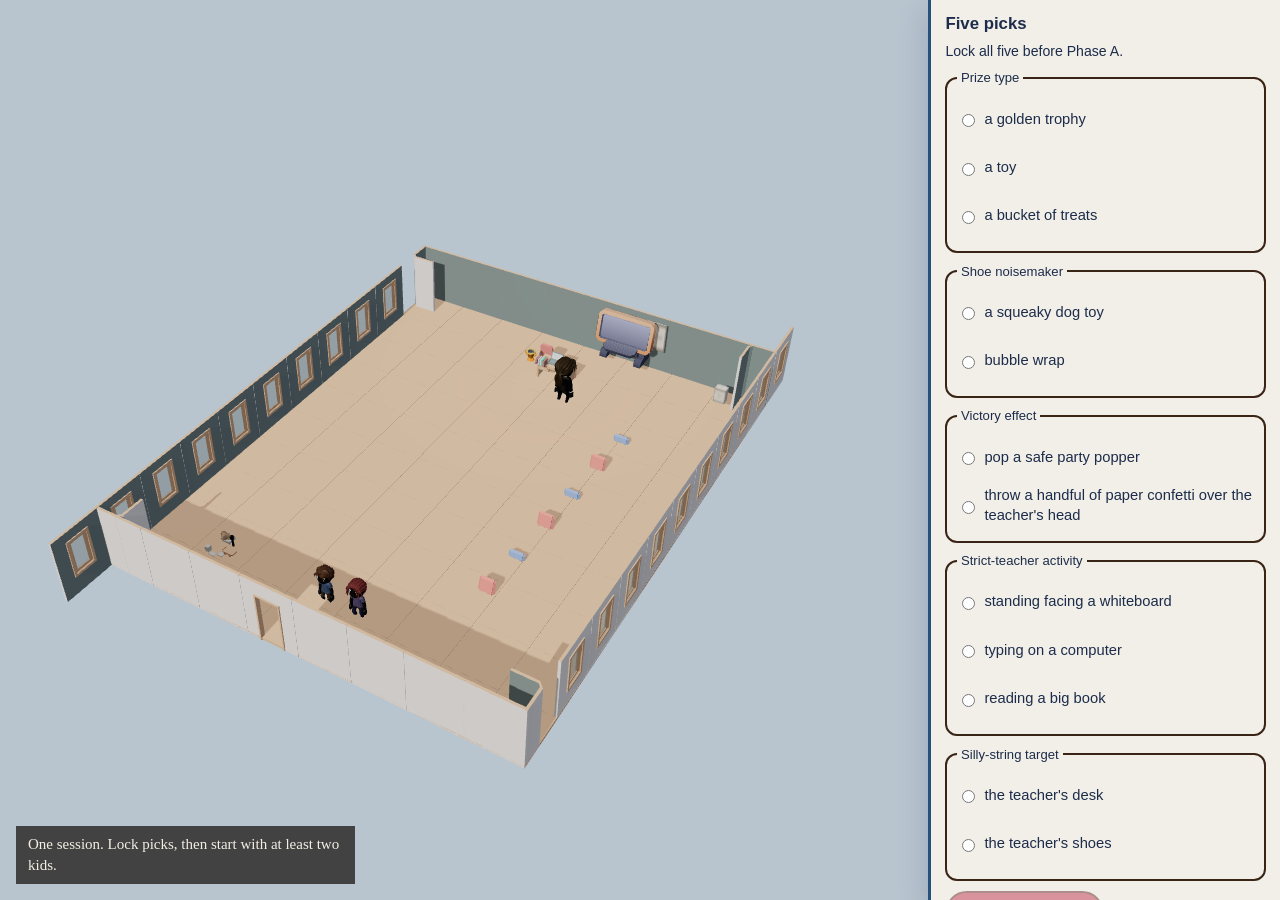
==== game-v2/index.html @ 3ecab149 "Fit classroom camera to room bounds and checkpoint development milestones" ====
<!DOCTYPE html>
<html lang="en">
<head>
  <meta charset="utf-8">
  <meta name="viewport" content="width=device-width, initial-scale=1">
  <title>NautiKid — Classroom Mischief</title>
  <link rel="stylesheet" href="js/host-ui.css">
  <style>
    html, body { margin: 0; height: 100%; background: #1c1a17; color: #f4efe4; }
    body.classroom-shell { display: flex; overflow: hidden; }
    canvas#view { display: block; flex: 1 1 0; min-width: 0; width: 0; height: 100%; }
    .classroom-ui-dock { flex: 0 0 auto; align-self: stretch; max-height: 100%; }
    #status {
      position: fixed; left: 16px; bottom: 16px; margin: 0; z-index: 3;
      padding: 8px 12px; background: rgba(20, 16, 12, 0.72);
      font: 15px/1.4 Georgia, "Times New Roman", serif; max-width: 42ch;
    }
    #win {
      position: fixed; inset: 0; display: none; align-items: center; justify-content: center;
      background: rgba(20, 16, 12, 0.72); z-index: 4;
    }
    #win.on { display: flex; }
    #win p { margin: 0; font: 28px/1.3 Georgia, "Times New Roman", serif; text-align: center; }
    #replay { display:block; margin:20px auto; padding:14px 24px; border:0; border-radius:12px; background:#f8c94e; color:#15243c; font:700 18px system-ui; cursor:pointer; }
    @media (max-width: 720px) {
      body.classroom-shell { flex-direction:column; }
      canvas#view { flex:0 0 45vh; width:100%; height:45vh; }
      .classroom-ui-dock { flex:1 1 0; width:100%; min-height:0; max-height:55vh; }
      #status { top:8px; bottom:auto; left:8px; max-width:65%; font:12px/1.3 system-ui; }
    }
  </style>
</head>
<body class="classroom-shell">
  <canvas id="view"></canvas>
  <p id="status"></p>
  <div id="win" role="status"><div><p>Classroom mission complete!</p><button id="replay" type="button">Play another round</button></div></div>
  <p id="load-status" role="status" style="position:fixed;top:12px;left:12px;z-index:5;background:#17202de8;padding:10px;border-radius:8px">Loading classroom models…</p>

  <script src="vendor/three/build/three.min.js"></script>

  <!-- Session frame + pacing edges (Dev 09) -->
  <script src="js/session.js"></script>
  <script src="js/edges.js"></script>
  <script src="js/session-edges.js"></script>

  <!-- Beat / teacher / movement slices when present -->
  <script src="../game-slices/02-phase-a/module.js"></script>
  <script src="../game-slices/03-phase-b/module.js"></script>
  <script src="../game-slices/04-teacher/module.js"></script>
  <script src="../game-slices/05-movement/module.js"></script>
  <script src="../game-slices/07-options/module.js"></script>
  <script src="../game-slices/08-cues/module.js"></script>
  <script src="../game-slices/09-edges/module.js"></script>

  <script src="js/phase-a.js"></script>
  <script src="js/phase-a-ui.js"></script>
  <script src="js/phase-b.js"></script>
  <script src="js/phase-b-ui.js"></script>
  <script src="js/movement.js"></script>
  <script src="js/teacher.js"></script>
  <script src="js/teacher-move-bind.js"></script>
  <script src="js/space.js"></script>
  <script src="js/props.js"></script>

  <script src="js/scene.js"></script>
  <script src="js/room.js"></script>
  <script src="js/characters.js"></script>
  <script src="js/host-ui.js"></script>

  <script>
    (function () {
      var CLASSROOM = window.CLASSROOM || (window.CLASSROOM = {});
      CLASSROOM.modules = CLASSROOM.modules || {};

      var state = null;
      var view = null;
      var loadFailed = false;
      var LOADER_URL = "vendor/three/examples/jsm/loaders/GLTFLoader.js";
      var UTILS_URL = "vendor/three/examples/jsm/utils/BufferGeometryUtils.js";

      function unwrap(out, prev) {
        if (!out || typeof out !== "object") return { state: prev, events: [], gaps: [], packet: null };
        var packed = Object.prototype.hasOwnProperty.call(out, "state") &&
          (Object.prototype.hasOwnProperty.call(out, "events") || Object.prototype.hasOwnProperty.call(out, "gaps"));
        if (packed) {
          return { state: out.state, events: out.events || [], gaps: out.gaps || [], packet: out };
        }
        return { state: out, events: out.events || [], gaps: out.gaps || [], packet: null };
      }

      function reducers() {
        var list = [];
        function add(fn) {
          if (typeof fn === "function" && list.indexOf(fn) === -1) list.push(fn);
        }
        if (CLASSROOM.sessionEdges && typeof CLASSROOM.sessionEdges.reduce === "function") {
          add(function (s, a) {
            var out = CLASSROOM.sessionEdges.reduce(s, a);
            return out && out.packet ? out.packet : out;
          });
        } else {
          add(CLASSROOM.modules.session && CLASSROOM.modules.session.reduce);
          add(CLASSROOM.modules.edges && CLASSROOM.modules.edges.reduce);
        }
        add(CLASSROOM.phaseA && CLASSROOM.phaseA.reduce);
        add(CLASSROOM.phaseB && CLASSROOM.phaseB.reduce);
        /* Teacher slice owns state; teacher.js aliases poseFor for the cast.
           Movement.js wraps 05-movement. followUps below applies freezeAll /
           catchMovers / laughWindow / standUp / asleep / eyesShut. */
        add(CLASSROOM.modules.teacher && CLASSROOM.modules.teacher.reduce);
        if (!(CLASSROOM.modules.teacher && CLASSROOM.modules.teacher.reduce)) {
          add(CLASSROOM.teacher && CLASSROOM.teacher.reduce);
        }
        add(CLASSROOM.movement && CLASSROOM.movement.reduce);
        return list;
      }

      function followUps(events) {
        var extra = [];
        var i;
        var type;
        if (!events || !events.length) return extra;
        for (i = 0; i < events.length; i++) {
          type = events[i] && events[i].type;
          if (type === "freezeAll" || type === "catchMovers" || type === "standUp" || type === "asleep" || type === "eyesShut") {
            extra.push({ type: type });
          }
          if (type === "laughWindow") {
            extra.push({ type: "laughWindow", open: events[i].open === true });
          }
        }
        return extra;
      }

      function fold(current, action) {
        var list = reducers();
        var packet = null;
        var pending = [];
        var i;
        var step;
        for (i = 0; i < list.length; i++) {
          try {
            step = unwrap(list[i](current, action), current);
          } catch (err) {
            continue;
          }
          current = step.state;
          if (step.packet) packet = step.packet;
          pending = pending.concat(followUps(step.events));
        }
        return { state: current, packet: packet, pending: pending };
      }

      function ensureKids(count) {
        var n = 2;
        var kids = [];
        var i;
        if (Number.isFinite(count) && count === Math.floor(count) && count >= 2 && count <= 32) n = count;
        else if (Array.isArray(count) && count.length >= 2) return count;
        for (i = 0; i < n; i++) {
          kids.push({ id: "kid-" + (i + 1), spot: 0, moving: false, frozen: false, statue: false });
        }
        return kids;
      }

      function openSession(action) {
        var payload = action && action.payload;
        var kids = 2;
        var opened;
        if (payload && typeof payload.kids === "number") kids = payload.kids;
        if (action && typeof action.kids === "number") kids = action.kids;
        if (!state || typeof state !== "object") state = {};
        if (payload && typeof payload === "object" && action.type === "lockPicks") {
          state.picks = payload;
        } else if (state.picks == null && payload && typeof payload === "object") {
          /* startPhaseA payload is often empty; keep locked picks. */
        }
        if (state.phase === "A" || state.phase === "B" || state.phase === "won") return;
        opened = fold(state, {
          type: "startSession",
          kids: kids,
          prize: (state.picks && state.picks.prize) || "a golden trophy",
          host: "teacher"
        });
        /* Movement normalize turns a numeric kids count into []. Restore the cast. */
        if (opened && opened.state) {
          opened.state.kids = ensureKids(opened.state.kids && opened.state.kids.length ? opened.state.kids : kids);
          if (state.picks) opened.state.picks = state.picks;
        }
        return opened;
      }

      function show() {
        var sessionView = CLASSROOM.modules.session && CLASSROOM.modules.session.viewModel
          ? CLASSROOM.modules.session.viewModel(state)
          : (CLASSROOM.sessionEdges && CLASSROOM.sessionEdges.viewModel(state).session);
        /* DESIGN-DECISION: session won only after both finales. Phase B sets
           state.sessionWon; session.viewModel also wants phase === "won". */
        var won = !!(state && state.sessionWon === true) ||
          !!(state && state.finals && state.finals.a === true && state.finals.b === true) ||
          !!(sessionView && sessionView.sessionWon);
        if (won && state && state.phase !== "won") state.phase = "won";
        document.getElementById("win").classList.toggle("on", won);
        var status = document.getElementById("status");
        var line = "";
        if (won) line = "Phase B is won. The session is won.";
        else if (sessionView && sessionView.hostLine) line = sessionView.hostLine;
        else if (!state || !state.phase) line = "One session. Lock picks, then start with at least two kids.";
        status.textContent = line;
        syncCast();
      }

      function syncCast() {
        if (CLASSROOM.characters && typeof CLASSROOM.characters.sync === "function") {
          CLASSROOM.characters.sync(state);
        }
      }

      function flatten(action) {
        var next = {};
        var key;
        var body;
        if (!action || typeof action !== "object") return action;
        for (key in action) {
          if (Object.prototype.hasOwnProperty.call(action, key)) next[key] = action[key];
        }
        body = action.payload;
        if (body && typeof body === "object") {
          for (key in body) {
            if (Object.prototype.hasOwnProperty.call(body, key) && next[key] == null) {
              next[key] = body[key];
            }
          }
        }
        return next;
      }

      function dispatch(action) {
        var step;
        var guard = 0;
        var next;
        var opened;
        if (!action || typeof action !== "object") return { state: state, events: [], gaps: [] };
        action = flatten(action);
        if (action.type === "restartSession") {
          var reset = CLASSROOM.modules.session.reduce(state, action);
          state = reset.state || reset;
          state.kids = ensureKids(state.kids);
          CLASSROOM.state = state;
          if (CLASSROOM.ui && CLASSROOM.ui.reset) CLASSROOM.ui.reset();
          document.getElementById("win").classList.remove("on");
          show();
          return reset;
        }

        if (action.type === "startPhaseA" || action.type === "lockPicks") {
          if (action.type === "lockPicks") {
            if (!state) state = {};
            state.picks = action.payload || {
              prize: action.prize,
              noisemaker: action.noisemaker,
              victory: action.victory,
              activity: action.activity,
              stringTarget: action.stringTarget
            };
          }
          if (action.type === "startPhaseA" || (action.type === "lockPicks" && action.start === true)) {
            opened = openSession(action);
            if (opened) {
              state = opened.state;
              state.kids = ensureKids(state.kids);
              if (!state.picks && action.payload && action.payload.prize) state.picks = action.payload;
            }
          }
        }

        if (state && (!Array.isArray(state.kids) || state.kids.length < 2)) {
          state.kids = ensureKids(state.kids);
        }

        if (action.type === "beginPhaseB") {
          if (action.kidsAtRear == null) action.kidsAtRear = true;
          if (!action.activity && state && state.picks && state.picks.activity) {
            action.activity = state.picks.activity;
          }
        }

        step = fold(state, action);
        while (step.pending.length && guard < 6) {
          next = step.pending.shift();
          guard += 1;
          step = fold(step.state, next);
        }
        state = step.state;
        if (state && (!Array.isArray(state.kids) || state.kids.length < 2)) {
          state.kids = ensureKids(state.kids);
        }
        if (CLASSROOM.phaseA && typeof CLASSROOM.phaseA.syncBeats === "function") {
          try { CLASSROOM.phaseA.syncBeats(state); } catch (err) {}
        }
        CLASSROOM.state = state;
        show();
        return step.packet || { state: state, events: [], gaps: state.gaps || [] };
      }

      CLASSROOM.dispatch = dispatch;
      document.getElementById("replay").addEventListener("click", function () { dispatch({type:"restartSession"}); });
      function loadError(err) {
        loadFailed = true;
        var el = document.getElementById("load-status");
        el.hidden = false;
        el.textContent = "Classroom could not finish loading: " + (err && err.message || "missing asset") + ". Start with Start-NautiKid.command and reload.";
        console.error(err);
      }

      function settle(value) {
        if (value && typeof value.then === "function") value.then(function () {}, loadError);
      }

      function place(anchors) {
        var scene = view && view.scene;
        var usable = anchors && typeof anchors === "object" && anchors.desk;
        var loaded;
        if (!scene) return;
        if (anchors && anchors.room && view.fitRoom) view.fitRoom(anchors.room);
        if (CLASSROOM.props && typeof CLASSROOM.props.load === "function") {
          try { settle(CLASSROOM.props.load(scene, usable ? anchors : undefined)); } catch (err) { loadError(err); }
        }
        if (CLASSROOM.characters && typeof CLASSROOM.characters.load === "function") {
          try {
            loaded = CLASSROOM.characters.load(scene, state, anchors);
            if (loaded && typeof loaded.then === "function") loaded.then(function () { syncCast(); if (!loadFailed) document.getElementById("load-status").hidden = true; }, loadError);
          } catch (err) { loadError(err); }
        }
      }

      function paint() {
        if (!view || !view.renderer || !view.scene || !view.camera) return;
        requestAnimationFrame(paint);
        try { view.renderer.render(view.scene, view.camera); } catch (err) {}
      }

      function resize() {
        var canvas;
        var width;
        var height;
        if (!view || !view.renderer || !view.camera) return;
        if (view.resize) { view.resize(); return; }
        canvas = view.renderer.domElement;
        width = canvas.clientWidth || 1;
        height = canvas.clientHeight || 1;
        view.camera.aspect = width / height;
        view.camera.updateProjectionMatrix();
        view.renderer.setSize(width, height, false);
      }

      function boot() {
        var canvas = document.getElementById("view");
        var room;
        if (window.THREE && CLASSROOM.scene && typeof CLASSROOM.scene.mount === "function") {
          try { view = CLASSROOM.scene.mount(canvas); } catch (err) { view = null; loadError(err); }
        }
        if (view && view.scene && CLASSROOM.room && typeof CLASSROOM.room.load === "function") {
          try {
            room = CLASSROOM.room.load(view.scene);
            if (room && typeof room.then === "function") room.then(place, function (err) { loadError(err); });
            else place(room);
          } catch (err) {
            place(null);
          }
        } else {
          place(null);
        }
        if (CLASSROOM.ui && typeof CLASSROOM.ui.mount === "function") {
          try { CLASSROOM.ui.mount(document.body, function () { return state || {}; }, dispatch); } catch (err) {}
        }
        if (view && view.renderer) {
          window.addEventListener("resize", resize);
          resize();
          paint();
        }
        show();
      }

      function importedNames(source) {
        var found = {};
        var match = source.match(/import\s*\{([\s\S]*?)\}\s*from\s*['"]three['"]/);
        var parts;
        var i;
        var piece;
        var bits;
        if (!match) return found;
        parts = match[1].split(",");
        for (i = 0; i < parts.length; i++) {
          piece = parts[i].replace(/\/\*[\s\S]*?\*\//g, "").trim();
          if (!piece) continue;
          bits = piece.split(/\s+as\s+/);
          found[bits[bits.length - 1].trim()] = bits[0].trim();
        }
        return found;
      }

      function bridgeThree(names) {
        var lines = ["const THREE = window.THREE;"];
        var local;
        for (local in names) {
          if (Object.prototype.hasOwnProperty.call(names, local)) {
            lines.push("export const " + local + " = THREE." + names[local] + ";");
          }
        }
        return URL.createObjectURL(new Blob([lines.join("\n")], { type: "text/javascript" }));
      }

      function installLoader() {
        if (!window.THREE) return Promise.resolve();
        return Promise.all([
          fetch(LOADER_URL).then(function (res) { if (!res.ok) throw new Error("GLTFLoader"); return res.text(); }),
          fetch(UTILS_URL).then(function (res) { if (!res.ok) throw new Error("BufferGeometryUtils"); return res.text(); })
        ]).then(function (files) {
          var names = importedNames(files[0]);
          var utilsNames = importedNames(files[1]);
          var key;
          var threeUrl;
          var utilsUrl;
          var loaderUrl;
          var utilsSource;
          var loaderSource;
          for (key in utilsNames) names[key] = utilsNames[key];
          threeUrl = bridgeThree(names);
          utilsSource = files[1].replace(/from\s*['"]three['"]/, "from " + JSON.stringify(threeUrl));
          utilsUrl = URL.createObjectURL(new Blob([utilsSource], { type: "text/javascript" }));
          loaderSource = files[0]
            .replace(/from\s*['"]three['"]/, "from " + JSON.stringify(threeUrl))
            .replace(/from\s*['"]\.\.\/utils\/BufferGeometryUtils\.js['"]/, "from " + JSON.stringify(utilsUrl));
          loaderUrl = URL.createObjectURL(new Blob([loaderSource], { type: "text/javascript" }));
          return import(loaderUrl).then(function (mod) {
            window.THREE.GLTFLoader = mod.GLTFLoader;
            return import("./vendor/three/examples/jsm/loaders/FBXLoader.js").then(function (fbx) { window.THREE.FBXLoader = fbx.FBXLoader; });
          });
        });
      }

      installLoader().then(boot, loadError);
    })();
  </script>
</body>
</html>
---- game-v2/js/host-ui.css ----
/* Host panel beside the 3D stage. Scoped so the canvas stays the main plane. */

.classroom-shell {
  display: flex;
  align-items: stretch;
  width: 100%;
  height: 100%;
  min-height: 100%;
  overflow: hidden;
  background: #1c1a17;
}

.classroom-stage {
  position: relative;
  flex: 1 1 auto;
  min-width: 0;
  min-height: 0;
}

.classroom-stage canvas,
.classroom-shell > canvas {
  display: block;
  width: 100%;
  height: 100%;
}

.classroom-ui {
  box-sizing: border-box;
  width: min(22rem, calc(100% - 1.5rem));
  max-height: calc(100% - 1.5rem);
  overflow: auto;
  padding: 0.85rem 0.9rem 1rem;
  color: #1d2c4a;
  background: rgba(255, 253, 246, 0.94);
  border: 3px solid #24527a;
  border-radius: 18px;
  box-shadow: 0 12px 28px rgba(30, 60, 110, 0.18);
  font-family: -apple-system, BlinkMacSystemFont, "Segoe UI", sans-serif;
  pointer-events: auto;
}

.classroom-ui-float {
  position: absolute;
  top: 0.75rem;
  right: 0.75rem;
  z-index: 2;
}

.classroom-ui-dock {
  position: relative;
  flex: 0 0 auto;
  align-self: stretch;
  width: min(22rem, 36vw);
  max-height: 100%;
  margin: 0;
  border-radius: 0;
  border-top: none;
  border-bottom: none;
  border-right: none;
}

.classroom-ui h2 {
  margin: 0 0 0.45rem;
  font-size: 1.05rem;
  line-height: 1.25;
}

.classroom-setup-note,
.classroom-phase,
.classroom-beat-title {
  margin: 0 0 0.65rem;
  font-size: 0.88rem;
  line-height: 1.3;
}

.classroom-ui fieldset {
  margin: 0 0 0.65rem;
  padding: 0.45rem 0.6rem 0.55rem;
  border: 2px solid #3a2416;
  border-radius: 12px;
}

.classroom-ui legend {
  padding: 0 0.25rem;
  font-size: 0.82rem;
}

.classroom-choice {
  display: flex;
  gap: 0.4rem;
  align-items: flex-start;
  margin: 0.28rem 0;
  font-size: 0.92rem;
  line-height: 1.3;
}

.classroom-ui button {
  font: inherit;
  color: #1d2c4a;
  background: #fff;
  border: 2px solid #3a2416;
  border-radius: 999px;
  padding: 0.38rem 0.75rem;
  cursor: pointer;
}

.classroom-ui button:disabled {
  opacity: 0.45;
  cursor: not-allowed;
}

.classroom-lock {
  background: #e23d5a;
  color: #fff;
  border-color: #5c1818;
}

.classroom-lock-error {
  margin: 0.45rem 0 0;
  color: #8b1e2d;
  font-size: 0.85rem;
}

.classroom-locked {
  margin: 0 0 0.7rem;
}

.classroom-locked ul {
  margin: 0;
  padding: 0;
  list-style: none;
}

.classroom-locked li {
  margin: 0.2rem 0;
  font-size: 0.86rem;
  line-height: 1.3;
}

.classroom-beats {
  display: flex;
  flex-wrap: wrap;
  gap: 0.28rem;
  margin: 0 0 0.7rem;
  padding: 0;
  list-style: none;
}

.classroom-beats li {
  width: 1.65rem;
  height: 1.65rem;
  display: grid;
  place-items: center;
  border: 2px solid #3a2416;
  border-radius: 50%;
  background: #fff;
  font-size: 0.82rem;
}

.classroom-beats li.on {
  background: #e23d5a;
  color: #fff;
}

.classroom-beats li.done {
  background: #d9ecd9;
}

.classroom-cue p {
  margin: 0 0 0.55rem;
  font-size: 0.95rem;
  line-height: 1.35;
}

.classroom-tag {
  display: inline-block;
  margin-right: 0.2rem;
  font-size: 0.68rem;
  letter-spacing: 0.03em;
  font-family: ui-sans-serif, system-ui, sans-serif;
}

.classroom-tag-design-decision {
  color: #24527a;
}

.classroom-tag-recommendation {
  color: #6a4a16;
}

.classroom-actions {
  display: flex;
  flex-wrap: wrap;
  gap: 0.4rem;
  margin-top: 0.35rem;
}

.classroom-ui button.host {
  border-style: dashed;
}

@media (max-width: 720px) {
  .classroom-shell {
    flex-direction: column;
  }

  .classroom-ui-dock {
    width: 100%;
    max-height: 42vh;
    border: 3px solid #24527a;
    border-left: none;
    border-right: none;
    border-bottom: none;
  }

  .classroom-ui-float {
    top: auto;
    bottom: 0.5rem;
    left: 0.5rem;
    right: 0.5rem;
    width: auto;
    max-height: 42vh;
  }
}

.classroom-shell { min-width: 0; }
.classroom-ui { min-width: 0; overscroll-behavior: contain; }
.classroom-ui button, .classroom-choice { min-height: 44px; }
.classroom-choice { align-items: center; }
.classroom-ui button:focus-visible, .classroom-ui input:focus-visible { outline: 3px solid #24527a; outline-offset: 3px; }
.classroom-ui .classroom-lock { background: #bd2544; color: #fff; border-color: #5c1818; }
.classroom-ui button[data-action="beginPhaseB"], .classroom-ui button[data-action="startPhaseA"] { font-weight: bold; background: #e4efdf; }
@media (max-width: 720px) {
  .classroom-shell > canvas#view { width: 100%; min-width: 0; min-height: 0; flex: 1 1 45%; }
  .classroom-ui-dock { box-sizing: border-box; flex: 0 1 55%; width: 100%; max-height: 55dvh; overflow-y: auto; }
}
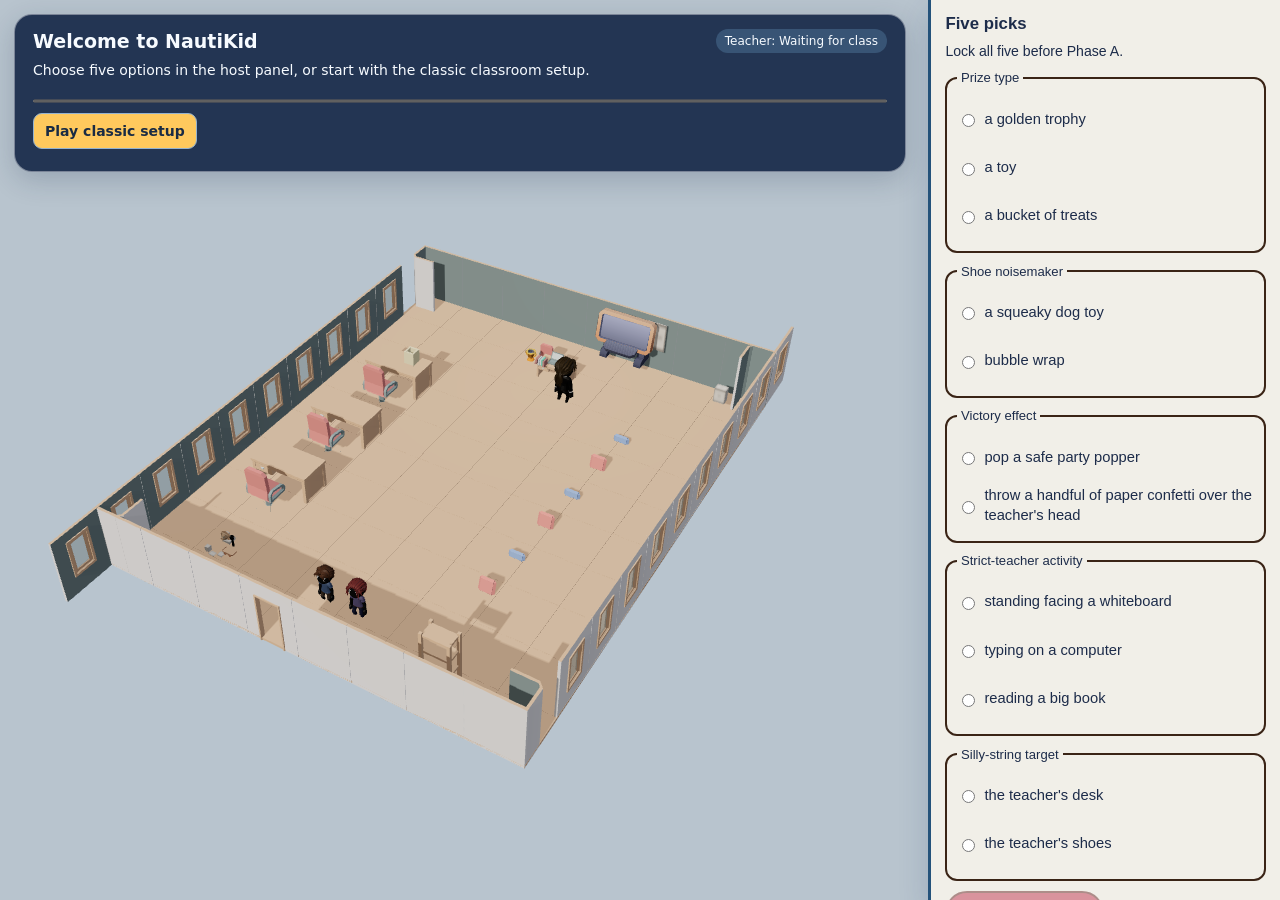
==== commit 44e5cd9e: "Add player mission controls and furnish classroom from existing library" ====
--- a/game-v2/index.html
+++ b/game-v2/index.html
@@ -4,7 +4,7 @@
   <meta charset="utf-8">
   <meta name="viewport" content="width=device-width, initial-scale=1">
   <title>NautiKid — Classroom Mischief</title>
-  <link rel="stylesheet" href="js/host-ui.css">
+  <link rel="stylesheet" href="js/host-ui.css?v=20261028-player3">
   <style>
     html, body { margin: 0; height: 100%; background: #1c1a17; color: #f4efe4; }
     body.classroom-shell { display: flex; overflow: hidden; }
@@ -29,6 +29,7 @@
       #status { top:8px; bottom:auto; left:8px; max-width:65%; font:12px/1.3 system-ui; }
     }
   </style>
+  <link rel="stylesheet" href="js/player-controls.css?v=20261028-player3">
 </head>
 <body class="classroom-shell">
   <canvas id="view"></canvas>
@@ -39,9 +40,9 @@
   <script src="vendor/three/build/three.min.js"></script>
 
   <!-- Session frame + pacing edges (Dev 09) -->
-  <script src="js/session.js"></script>
-  <script src="js/edges.js"></script>
-  <script src="js/session-edges.js"></script>
+  <script src="js/session.js?v=20261028-player3"></script>
+  <script src="js/edges.js?v=20261028-player3"></script>
+  <script src="js/session-edges.js?v=20261028-player3"></script>
 
   <!-- Beat / teacher / movement slices when present -->
   <script src="../game-slices/02-phase-a/module.js"></script>
@@ -52,20 +53,21 @@
   <script src="../game-slices/08-cues/module.js"></script>
   <script src="../game-slices/09-edges/module.js"></script>
 
-  <script src="js/phase-a.js"></script>
-  <script src="js/phase-a-ui.js"></script>
-  <script src="js/phase-b.js"></script>
-  <script src="js/phase-b-ui.js"></script>
-  <script src="js/movement.js"></script>
-  <script src="js/teacher.js"></script>
-  <script src="js/teacher-move-bind.js"></script>
-  <script src="js/space.js"></script>
-  <script src="js/props.js"></script>
-
-  <script src="js/scene.js"></script>
-  <script src="js/room.js"></script>
-  <script src="js/characters.js"></script>
-  <script src="js/host-ui.js"></script>
+  <script src="js/phase-a.js?v=20261028-player3"></script>
+  <script src="js/phase-a-ui.js?v=20261028-player3"></script>
+  <script src="js/phase-b.js?v=20261028-player3"></script>
+  <script src="js/phase-b-ui.js?v=20261028-player3"></script>
+  <script src="js/movement.js?v=20261028-player3"></script>
+  <script src="js/teacher.js?v=20261028-player3"></script>
+  <script src="js/teacher-move-bind.js?v=20261028-player3"></script>
+  <script src="js/space.js?v=20261028-player3"></script>
+  <script src="js/props.js?v=20261028-player3"></script>
+
+  <script src="js/scene.js?v=20261028-player3"></script>
+  <script src="js/room.js?v=20261028-player3"></script>
+  <script src="js/characters.js?v=20261028-player3"></script>
+  <script src="js/host-ui.js?v=20261028-player3"></script>
+  <script src="js/player-controls.js?v=20261028-player3"></script>
 
   <script>
     (function () {
@@ -373,6 +375,7 @@
         }
         if (CLASSROOM.ui && typeof CLASSROOM.ui.mount === "function") {
           try { CLASSROOM.ui.mount(document.body, function () { return state || {}; }, dispatch); } catch (err) {}
+          if (CLASSROOM.playerControls) CLASSROOM.playerControls.mount(document.body, function () { return state || {}; }, dispatch);
         }
         if (view && view.renderer) {
           window.addEventListener("resize", resize);
--- a/game-v2/js/player-controls.css
+++ b/game-v2/js/player-controls.css
@@ -0,0 +1,9 @@
+.player-hud{position:absolute;top:14px;left:14px;right:374px;z-index:4;padding:14px 18px;border:1px solid #ffffff66;border-radius:18px;background:#142747e8;color:#f7fbff;box-shadow:0 8px 28px #14274733;font:14px system-ui;max-height:40vh;overflow:auto;backdrop-filter:blur(10px)}
+.player-heading{display:flex;justify-content:space-between;gap:12px;align-items:center}.player-heading strong{font-size:19px}.teacher-state{font-size:12px;padding:5px 9px;border-radius:20px;background:#385475}.player-objective{margin:8px 0;line-height:1.4}.player-hud progress{width:100%;height:6px;accent-color:#ffc95d}.player-buttons,.player-mission-actions{display:flex;flex-wrap:wrap;gap:6px;margin-top:8px}.player-hud button{border:1px solid #94b3d0;background:#254465;color:white;border-radius:9px;padding:8px 11px;font:inherit;cursor:pointer;min-height:36px}.player-hud button:hover{background:#375e84}.player-hud button:focus-visible{outline:3px solid #ffd46e;outline-offset:2px}.player-hud button:disabled{opacity:.45;cursor:default}.player-hud .player-start{background:#ffc95d;color:#192b44;font-weight:750}.player-hud small{display:block;color:#c1d1e4;margin-top:8px;font-size:11px}.player-mission-actions .teacher-action{border-style:dashed}.player-frozen{padding:8px;color:#ffda81}.player-mission-actions{max-height:90px;overflow:auto}#status{display:none}
+@media(max-width:720px){.player-hud{top:8px;left:8px;right:8px;padding:9px 11px;max-height:23vh;font-size:12px}.player-heading strong{font-size:15px}.player-objective{margin:4px 0}.player-hud button{padding:5px 8px;min-height:32px}.player-hud small{display:none}.player-mission-actions{max-height:68px}}
+
+@media(max-width:720px){
+  .classroom-shell > canvas#view{order:0;flex:0 0 43dvh;height:43dvh;width:100%}
+  .player-hud{order:1;position:relative;inset:auto;flex:0 0 auto;box-sizing:border-box;width:100%;max-height:29dvh;border-radius:0;padding:10px 14px;margin:0}
+  .classroom-ui-dock{order:2;flex:1 1 0;min-height:0;max-height:none}
+}
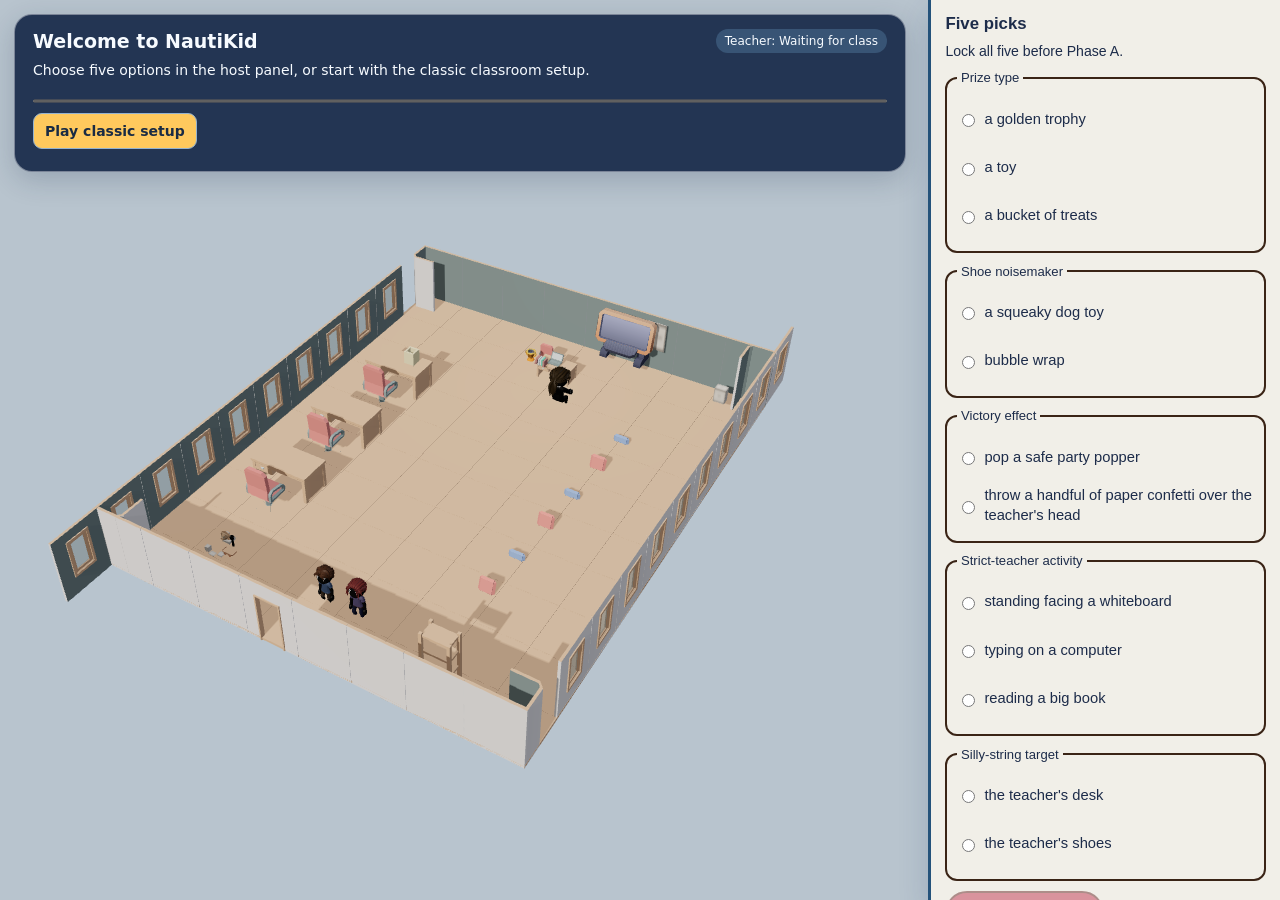
==== commit 1870013b: "Checkpoint character poses and animated prank props pending browser review" ====
--- a/game-v2/index.html
+++ b/game-v2/index.html
@@ -4,7 +4,7 @@
   <meta charset="utf-8">
   <meta name="viewport" content="width=device-width, initial-scale=1">
   <title>NautiKid — Classroom Mischief</title>
-  <link rel="stylesheet" href="js/host-ui.css?v=20261028-player3">
+  <link rel="stylesheet" href="js/host-ui.css?v=20261028-actions1">
   <style>
     html, body { margin: 0; height: 100%; background: #1c1a17; color: #f4efe4; }
     body.classroom-shell { display: flex; overflow: hidden; }
@@ -29,7 +29,7 @@
       #status { top:8px; bottom:auto; left:8px; max-width:65%; font:12px/1.3 system-ui; }
     }
   </style>
-  <link rel="stylesheet" href="js/player-controls.css?v=20261028-player3">
+  <link rel="stylesheet" href="js/player-controls.css?v=20261028-actions1">
 </head>
 <body class="classroom-shell">
   <canvas id="view"></canvas>
@@ -40,9 +40,9 @@
   <script src="vendor/three/build/three.min.js"></script>
 
   <!-- Session frame + pacing edges (Dev 09) -->
-  <script src="js/session.js?v=20261028-player3"></script>
-  <script src="js/edges.js?v=20261028-player3"></script>
-  <script src="js/session-edges.js?v=20261028-player3"></script>
+  <script src="js/session.js?v=20261028-actions1"></script>
+  <script src="js/edges.js?v=20261028-actions1"></script>
+  <script src="js/session-edges.js?v=20261028-actions1"></script>
 
   <!-- Beat / teacher / movement slices when present -->
   <script src="../game-slices/02-phase-a/module.js"></script>
@@ -53,21 +53,21 @@
   <script src="../game-slices/08-cues/module.js"></script>
   <script src="../game-slices/09-edges/module.js"></script>
 
-  <script src="js/phase-a.js?v=20261028-player3"></script>
-  <script src="js/phase-a-ui.js?v=20261028-player3"></script>
-  <script src="js/phase-b.js?v=20261028-player3"></script>
-  <script src="js/phase-b-ui.js?v=20261028-player3"></script>
-  <script src="js/movement.js?v=20261028-player3"></script>
-  <script src="js/teacher.js?v=20261028-player3"></script>
-  <script src="js/teacher-move-bind.js?v=20261028-player3"></script>
-  <script src="js/space.js?v=20261028-player3"></script>
-  <script src="js/props.js?v=20261028-player3"></script>
-
-  <script src="js/scene.js?v=20261028-player3"></script>
-  <script src="js/room.js?v=20261028-player3"></script>
-  <script src="js/characters.js?v=20261028-player3"></script>
-  <script src="js/host-ui.js?v=20261028-player3"></script>
-  <script src="js/player-controls.js?v=20261028-player3"></script>
+  <script src="js/phase-a.js?v=20261028-actions1"></script>
+  <script src="js/phase-a-ui.js?v=20261028-actions1"></script>
+  <script src="js/phase-b.js?v=20261028-actions1"></script>
+  <script src="js/phase-b-ui.js?v=20261028-actions1"></script>
+  <script src="js/movement.js?v=20261028-actions1"></script>
+  <script src="js/teacher.js?v=20261028-actions1"></script>
+  <script src="js/teacher-move-bind.js?v=20261028-actions1"></script>
+  <script src="js/space.js?v=20261028-actions1"></script>
+  <script src="js/props.js?v=20261028-actions1"></script>
+
+  <script src="js/scene.js?v=20261028-actions1"></script>
+  <script src="js/room.js?v=20261028-actions1"></script>
+  <script src="js/characters.js?v=20261028-actions1"></script>
+  <script src="js/host-ui.js?v=20261028-actions1"></script>
+  <script src="js/player-controls.js?v=20261028-actions1"></script>
 
   <script>
     (function () {
@@ -336,8 +336,12 @@
         }
       }
 
-      function paint() {
+      var lastPaint = 0;
+      function paint(now) {
         if (!view || !view.renderer || !view.scene || !view.camera) return;
+        var dt = Math.min(0.05, Math.max(0, ((now || 0) - lastPaint) / 1000));
+        lastPaint = now || 0;
+        if (CLASSROOM.props && CLASSROOM.props.syncVisuals) CLASSROOM.props.syncVisuals(state, view.scene, dt);
         requestAnimationFrame(paint);
         try { view.renderer.render(view.scene, view.camera); } catch (err) {}
       }
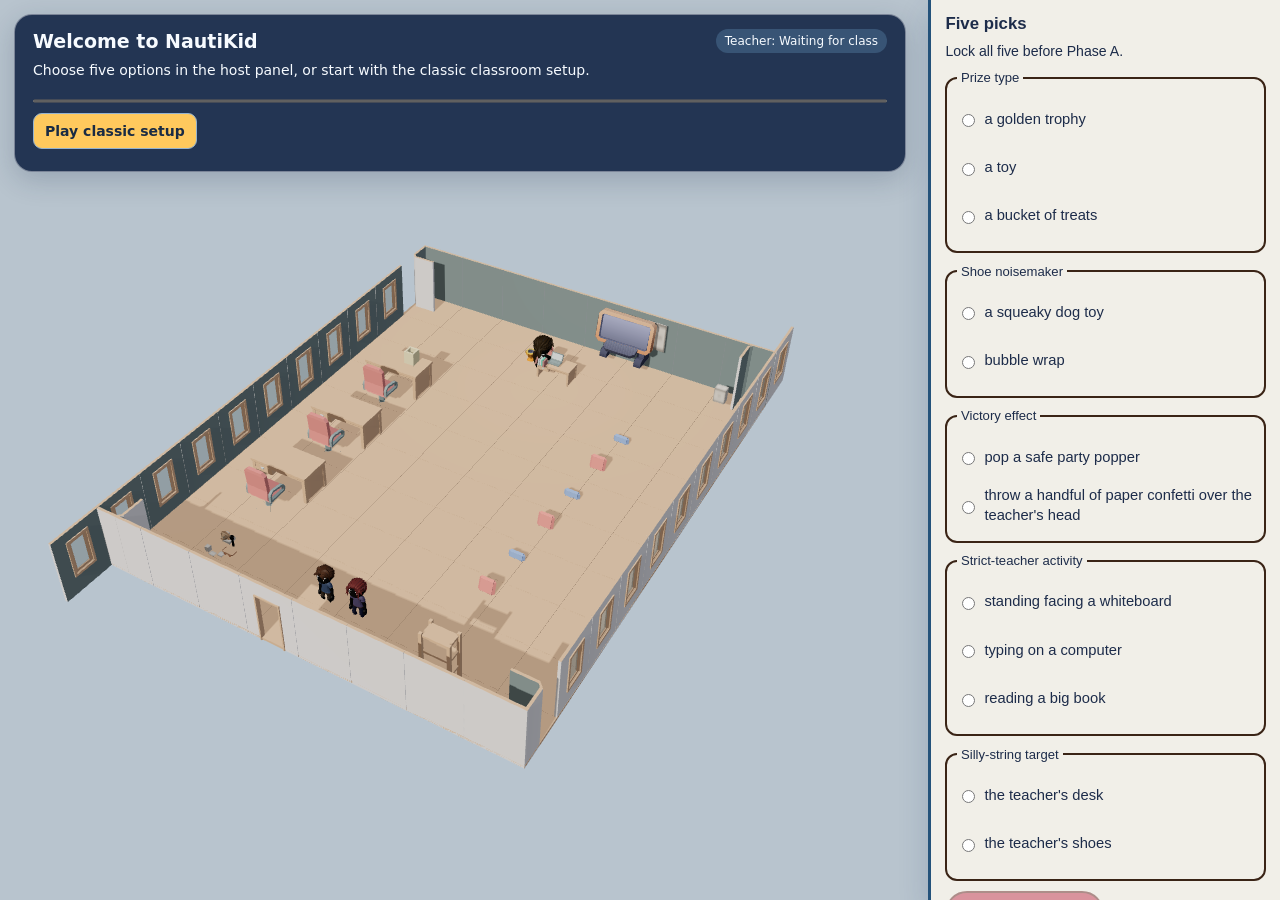
==== commit 2dd373e6: "Align seated teacher and verify animation checkpoint through replay" ====
--- a/game-v2/index.html
+++ b/game-v2/index.html
@@ -4,7 +4,7 @@
   <meta charset="utf-8">
   <meta name="viewport" content="width=device-width, initial-scale=1">
   <title>NautiKid — Classroom Mischief</title>
-  <link rel="stylesheet" href="js/host-ui.css?v=20261028-actions1">
+  <link rel="stylesheet" href="js/host-ui.css?v=20261029-actions2">
   <style>
     html, body { margin: 0; height: 100%; background: #1c1a17; color: #f4efe4; }
     body.classroom-shell { display: flex; overflow: hidden; }
@@ -29,7 +29,7 @@
       #status { top:8px; bottom:auto; left:8px; max-width:65%; font:12px/1.3 system-ui; }
     }
   </style>
-  <link rel="stylesheet" href="js/player-controls.css?v=20261028-actions1">
+  <link rel="stylesheet" href="js/player-controls.css?v=20261029-actions2">
 </head>
 <body class="classroom-shell">
   <canvas id="view"></canvas>
@@ -40,9 +40,9 @@
   <script src="vendor/three/build/three.min.js"></script>
 
   <!-- Session frame + pacing edges (Dev 09) -->
-  <script src="js/session.js?v=20261028-actions1"></script>
-  <script src="js/edges.js?v=20261028-actions1"></script>
-  <script src="js/session-edges.js?v=20261028-actions1"></script>
+  <script src="js/session.js?v=20261029-actions2"></script>
+  <script src="js/edges.js?v=20261029-actions2"></script>
+  <script src="js/session-edges.js?v=20261029-actions2"></script>
 
   <!-- Beat / teacher / movement slices when present -->
   <script src="../game-slices/02-phase-a/module.js"></script>
@@ -53,21 +53,21 @@
   <script src="../game-slices/08-cues/module.js"></script>
   <script src="../game-slices/09-edges/module.js"></script>
 
-  <script src="js/phase-a.js?v=20261028-actions1"></script>
-  <script src="js/phase-a-ui.js?v=20261028-actions1"></script>
-  <script src="js/phase-b.js?v=20261028-actions1"></script>
-  <script src="js/phase-b-ui.js?v=20261028-actions1"></script>
-  <script src="js/movement.js?v=20261028-actions1"></script>
-  <script src="js/teacher.js?v=20261028-actions1"></script>
-  <script src="js/teacher-move-bind.js?v=20261028-actions1"></script>
-  <script src="js/space.js?v=20261028-actions1"></script>
-  <script src="js/props.js?v=20261028-actions1"></script>
-
-  <script src="js/scene.js?v=20261028-actions1"></script>
-  <script src="js/room.js?v=20261028-actions1"></script>
-  <script src="js/characters.js?v=20261028-actions1"></script>
-  <script src="js/host-ui.js?v=20261028-actions1"></script>
-  <script src="js/player-controls.js?v=20261028-actions1"></script>
+  <script src="js/phase-a.js?v=20261029-actions2"></script>
+  <script src="js/phase-a-ui.js?v=20261029-actions2"></script>
+  <script src="js/phase-b.js?v=20261029-actions2"></script>
+  <script src="js/phase-b-ui.js?v=20261029-actions2"></script>
+  <script src="js/movement.js?v=20261029-actions2"></script>
+  <script src="js/teacher.js?v=20261029-actions2"></script>
+  <script src="js/teacher-move-bind.js?v=20261029-actions2"></script>
+  <script src="js/space.js?v=20261029-actions2"></script>
+  <script src="js/props.js?v=20261029-actions2"></script>
+
+  <script src="js/scene.js?v=20261029-actions2"></script>
+  <script src="js/room.js?v=20261029-actions2"></script>
+  <script src="js/characters.js?v=20261029-actions2"></script>
+  <script src="js/host-ui.js?v=20261029-actions2"></script>
+  <script src="js/player-controls.js?v=20261029-actions2"></script>
 
   <script>
     (function () {
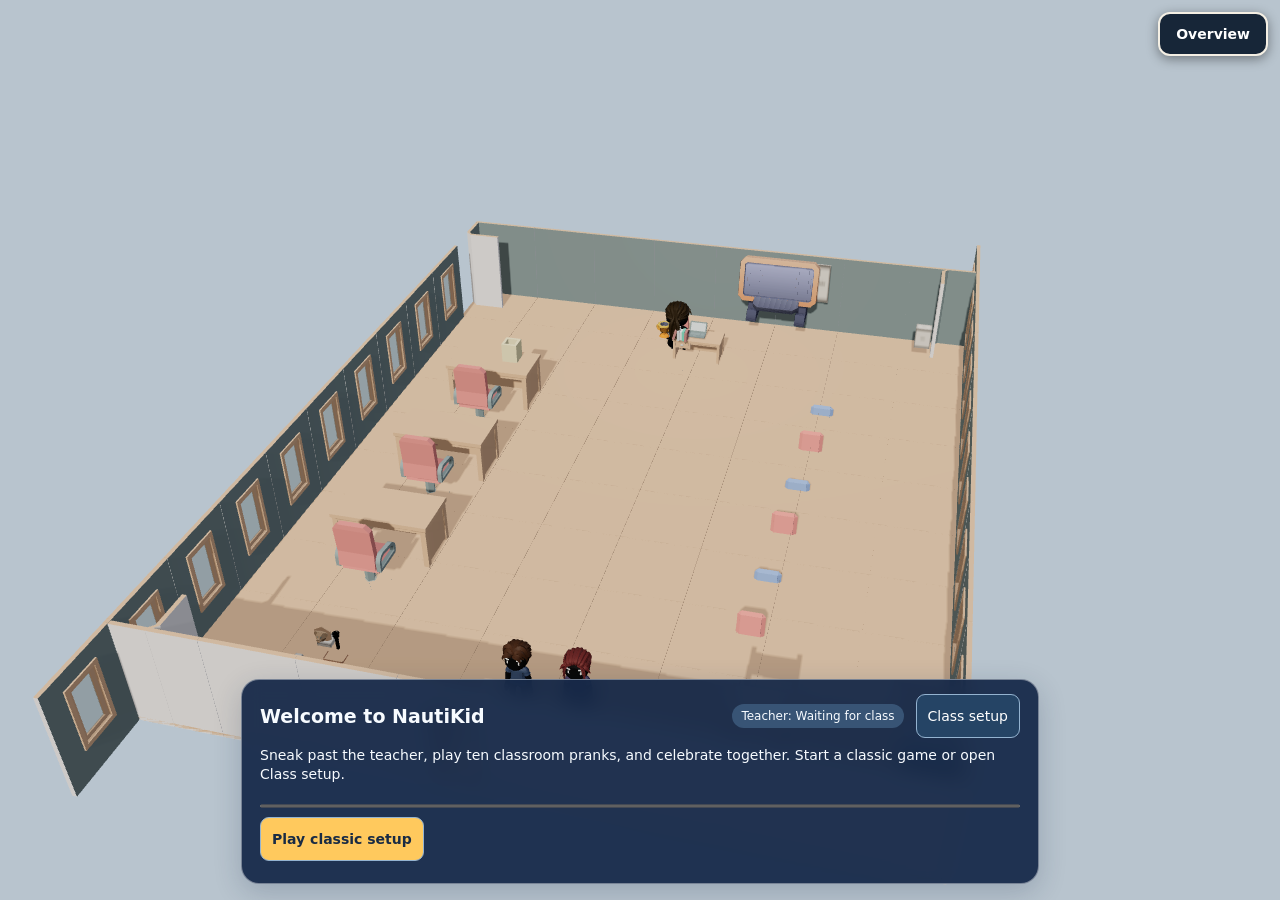
==== commit 7ba72aec: "Add closer play camera with whole-room overview toggle" ====
--- a/game-v2/index.html
+++ b/game-v2/index.html
@@ -4,7 +4,7 @@
   <meta charset="utf-8">
   <meta name="viewport" content="width=device-width, initial-scale=1">
   <title>NautiKid — Classroom Mischief</title>
-  <link rel="stylesheet" href="js/host-ui.css?v=20261029-actions2">
+  <link rel="stylesheet" href="js/host-ui.css?v=20261029-playview">
   <style>
     html, body { margin: 0; height: 100%; background: #1c1a17; color: #f4efe4; }
     body.classroom-shell { display: flex; overflow: hidden; }
@@ -29,7 +29,7 @@
       #status { top:8px; bottom:auto; left:8px; max-width:65%; font:12px/1.3 system-ui; }
     }
   </style>
-  <link rel="stylesheet" href="js/player-controls.css?v=20261029-actions2">
+  <link rel="stylesheet" href="js/player-controls.css?v=20261029-playview">
 </head>
 <body class="classroom-shell">
   <canvas id="view"></canvas>
@@ -40,9 +40,9 @@
   <script src="vendor/three/build/three.min.js"></script>
 
   <!-- Session frame + pacing edges (Dev 09) -->
-  <script src="js/session.js?v=20261029-actions2"></script>
-  <script src="js/edges.js?v=20261029-actions2"></script>
-  <script src="js/session-edges.js?v=20261029-actions2"></script>
+  <script src="js/session.js?v=20261029-playview"></script>
+  <script src="js/edges.js?v=20261029-playview"></script>
+  <script src="js/session-edges.js?v=20261029-playview"></script>
 
   <!-- Beat / teacher / movement slices when present -->
   <script src="../game-slices/02-phase-a/module.js"></script>
@@ -53,21 +53,22 @@
   <script src="../game-slices/08-cues/module.js"></script>
   <script src="../game-slices/09-edges/module.js"></script>
 
-  <script src="js/phase-a.js?v=20261029-actions2"></script>
-  <script src="js/phase-a-ui.js?v=20261029-actions2"></script>
-  <script src="js/phase-b.js?v=20261029-actions2"></script>
-  <script src="js/phase-b-ui.js?v=20261029-actions2"></script>
-  <script src="js/movement.js?v=20261029-actions2"></script>
-  <script src="js/teacher.js?v=20261029-actions2"></script>
-  <script src="js/teacher-move-bind.js?v=20261029-actions2"></script>
-  <script src="js/space.js?v=20261029-actions2"></script>
-  <script src="js/props.js?v=20261029-actions2"></script>
-
-  <script src="js/scene.js?v=20261029-actions2"></script>
-  <script src="js/room.js?v=20261029-actions2"></script>
-  <script src="js/characters.js?v=20261029-actions2"></script>
-  <script src="js/host-ui.js?v=20261029-actions2"></script>
-  <script src="js/player-controls.js?v=20261029-actions2"></script>
+  <script src="js/phase-a.js?v=20261029-playview"></script>
+  <script src="js/phase-a-ui.js?v=20261029-playview"></script>
+  <script src="js/phase-b.js?v=20261029-playview"></script>
+  <script src="js/phase-b-ui.js?v=20261029-playview"></script>
+  <script src="js/movement.js?v=20261029-playview"></script>
+  <script src="js/teacher.js?v=20261029-playview"></script>
+  <script src="js/teacher-move-bind.js?v=20261029-playview"></script>
+  <script src="js/space.js?v=20261029-playview"></script>
+  <script src="js/props.js?v=20261029-playview"></script>
+
+  <script src="js/camera-controls.js?v=20261029-playview"></script>
+  <script src="js/scene.js?v=20261029-playview"></script>
+  <script src="js/room.js?v=20261029-playview"></script>
+  <script src="js/characters.js?v=20261029-playview"></script>
+  <script src="js/host-ui.js?v=20261029-playview"></script>
+  <script src="js/player-controls.js?v=20261029-playview"></script>
 
   <script>
     (function () {
--- a/game-v2/js/player-controls.css
+++ b/game-v2/js/player-controls.css
@@ -7,3 +7,22 @@
   .player-hud{order:1;position:relative;inset:auto;flex:0 0 auto;box-sizing:border-box;width:100%;max-height:29dvh;border-radius:0;padding:10px 14px;margin:0}
   .classroom-ui-dock{order:2;flex:1 1 0;min-height:0;max-height:none}
 }
+
+/* Give the classroom the stage; setup remains available on demand. */
+body:not(.host-panel-open) .classroom-ui-dock{display:none}
+.player-hud{top:auto;bottom:16px;right:16px;left:16px;max-width:760px;max-height:32vh;margin:0 auto;background:#142747ed}
+.host-panel-open .player-hud{right:374px}
+.player-hud button{min-height:44px}
+.player-heading{flex-wrap:wrap}
+.player-heading strong{flex:1}
+.teacher-cues{margin-top:8px;border-top:1px solid #ffffff30;padding-top:8px}
+.teacher-cues summary{cursor:pointer;min-height:28px;color:#dce9f5}
+.player-mission-actions{max-height:none}
+@media(max-width:720px){
+ .classroom-shell > canvas#view{flex:1 1 0;min-height:38dvh;height:auto}
+ .player-hud{position:relative;inset:auto;max-height:40dvh;flex:0 0 auto;max-width:none;border-radius:18px 18px 0 0;margin:0}
+ .host-panel-open .player-hud{right:auto}
+ .host-panel-open .classroom-ui-dock{position:absolute;inset:64px 8px 8px;z-index:6;width:auto;max-height:none;border-radius:16px;box-shadow:0 8px 40px #0008}
+ .host-panel-open .player-hud{z-index:7}
+ .player-hud button{min-height:44px}
+}
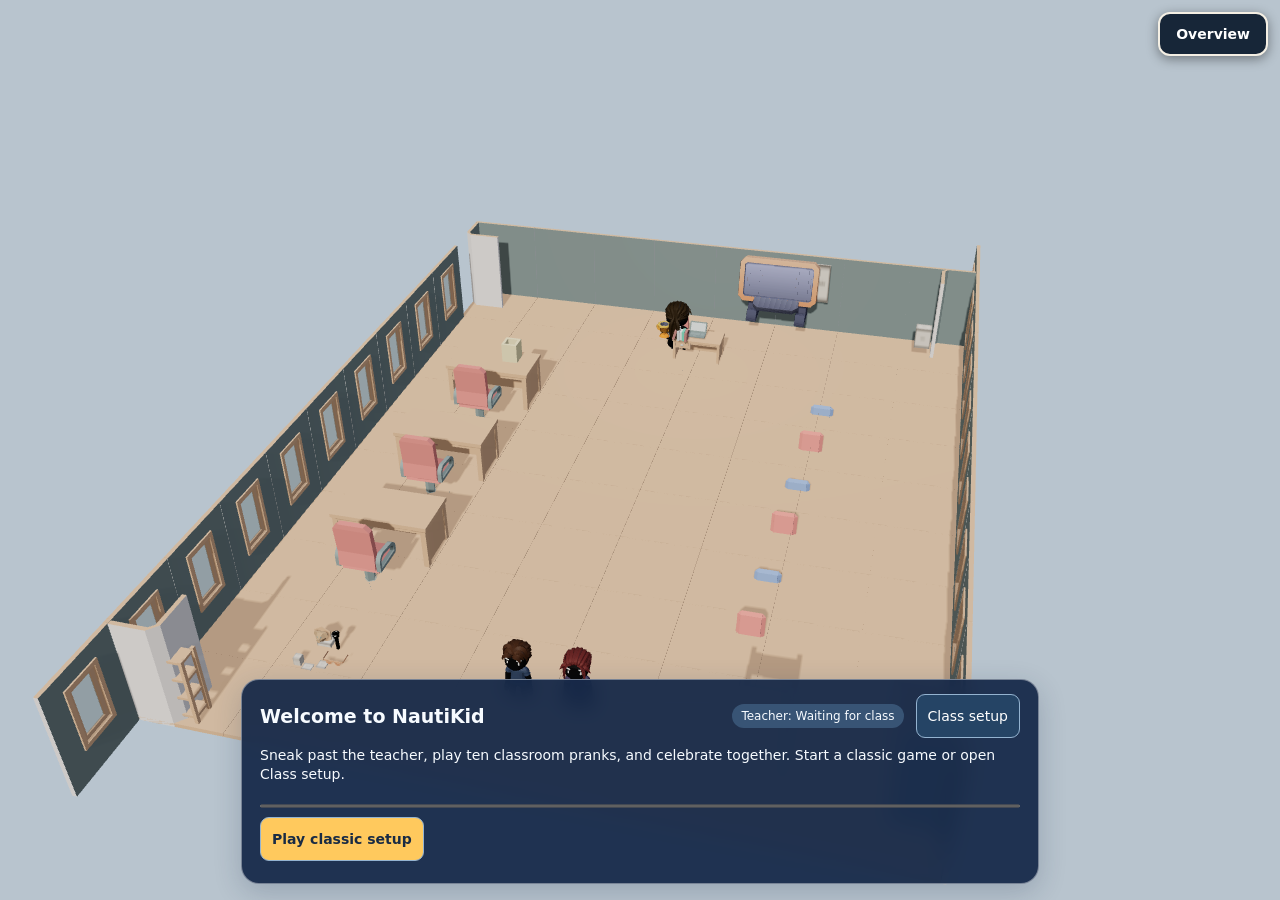
==== commit db684c32: "Keep pupils visible with reversible rear-wall cutaway" ====
--- a/game-v2/index.html
+++ b/game-v2/index.html
@@ -4,7 +4,7 @@
   <meta charset="utf-8">
   <meta name="viewport" content="width=device-width, initial-scale=1">
   <title>NautiKid — Classroom Mischief</title>
-  <link rel="stylesheet" href="js/host-ui.css?v=20261029-playview">
+  <link rel="stylesheet" href="js/host-ui.css?v=20261029-playview2">
   <style>
     html, body { margin: 0; height: 100%; background: #1c1a17; color: #f4efe4; }
     body.classroom-shell { display: flex; overflow: hidden; }
@@ -29,7 +29,7 @@
       #status { top:8px; bottom:auto; left:8px; max-width:65%; font:12px/1.3 system-ui; }
     }
   </style>
-  <link rel="stylesheet" href="js/player-controls.css?v=20261029-playview">
+  <link rel="stylesheet" href="js/player-controls.css?v=20261029-playview2">
 </head>
 <body class="classroom-shell">
   <canvas id="view"></canvas>
@@ -40,9 +40,9 @@
   <script src="vendor/three/build/three.min.js"></script>
 
   <!-- Session frame + pacing edges (Dev 09) -->
-  <script src="js/session.js?v=20261029-playview"></script>
-  <script src="js/edges.js?v=20261029-playview"></script>
-  <script src="js/session-edges.js?v=20261029-playview"></script>
+  <script src="js/session.js?v=20261029-playview2"></script>
+  <script src="js/edges.js?v=20261029-playview2"></script>
+  <script src="js/session-edges.js?v=20261029-playview2"></script>
 
   <!-- Beat / teacher / movement slices when present -->
   <script src="../game-slices/02-phase-a/module.js"></script>
@@ -53,22 +53,22 @@
   <script src="../game-slices/08-cues/module.js"></script>
   <script src="../game-slices/09-edges/module.js"></script>
 
-  <script src="js/phase-a.js?v=20261029-playview"></script>
-  <script src="js/phase-a-ui.js?v=20261029-playview"></script>
-  <script src="js/phase-b.js?v=20261029-playview"></script>
-  <script src="js/phase-b-ui.js?v=20261029-playview"></script>
-  <script src="js/movement.js?v=20261029-playview"></script>
-  <script src="js/teacher.js?v=20261029-playview"></script>
-  <script src="js/teacher-move-bind.js?v=20261029-playview"></script>
-  <script src="js/space.js?v=20261029-playview"></script>
-  <script src="js/props.js?v=20261029-playview"></script>
-
-  <script src="js/camera-controls.js?v=20261029-playview"></script>
-  <script src="js/scene.js?v=20261029-playview"></script>
-  <script src="js/room.js?v=20261029-playview"></script>
-  <script src="js/characters.js?v=20261029-playview"></script>
-  <script src="js/host-ui.js?v=20261029-playview"></script>
-  <script src="js/player-controls.js?v=20261029-playview"></script>
+  <script src="js/phase-a.js?v=20261029-playview2"></script>
+  <script src="js/phase-a-ui.js?v=20261029-playview2"></script>
+  <script src="js/phase-b.js?v=20261029-playview2"></script>
+  <script src="js/phase-b-ui.js?v=20261029-playview2"></script>
+  <script src="js/movement.js?v=20261029-playview2"></script>
+  <script src="js/teacher.js?v=20261029-playview2"></script>
+  <script src="js/teacher-move-bind.js?v=20261029-playview2"></script>
+  <script src="js/space.js?v=20261029-playview2"></script>
+  <script src="js/props.js?v=20261029-playview2"></script>
+
+  <script src="js/camera-controls.js?v=20261029-playview2"></script>
+  <script src="js/scene.js?v=20261029-playview2"></script>
+  <script src="js/room.js?v=20261029-playview2"></script>
+  <script src="js/characters.js?v=20261029-playview2"></script>
+  <script src="js/host-ui.js?v=20261029-playview2"></script>
+  <script src="js/player-controls.js?v=20261029-playview2"></script>
 
   <script>
     (function () {
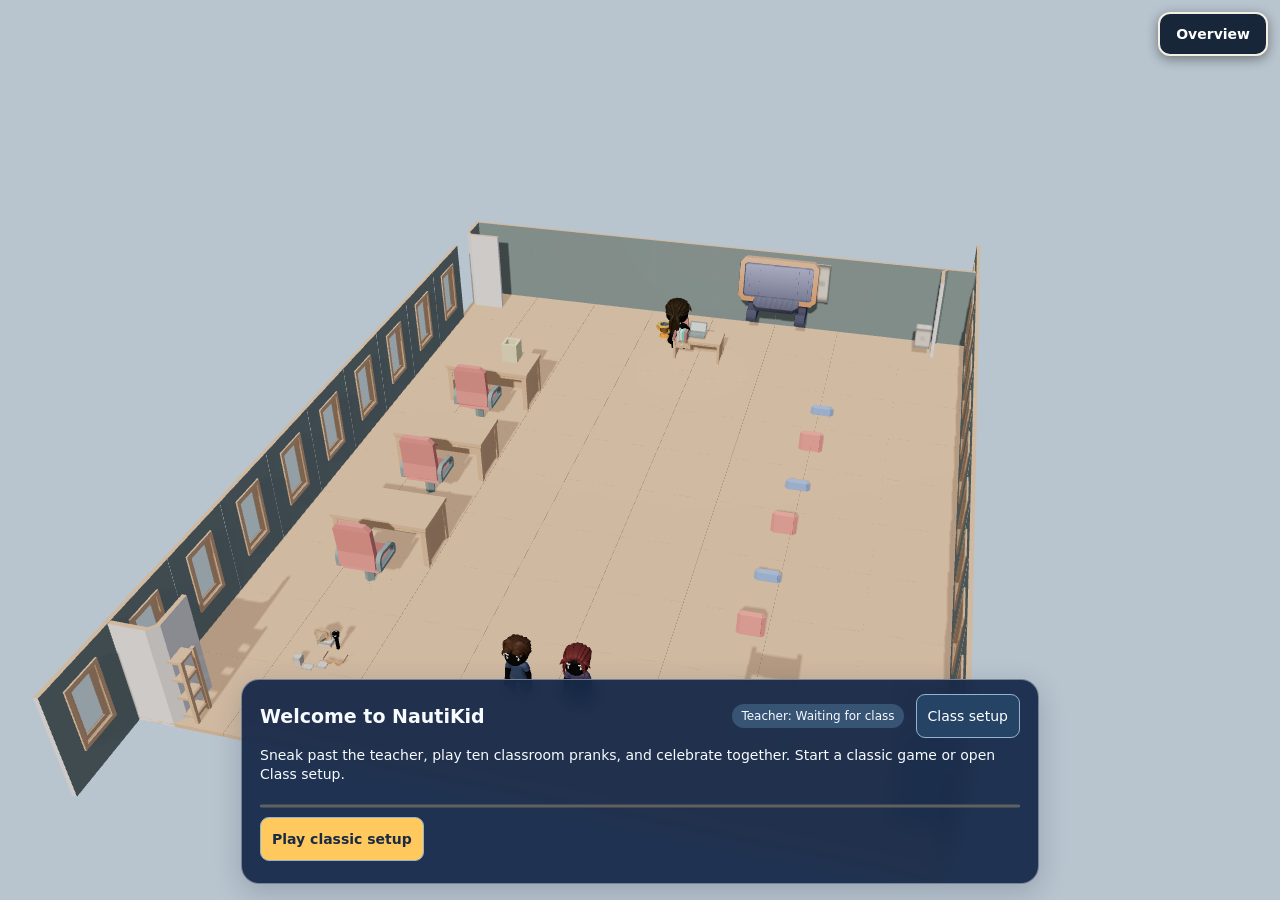
==== commit d3cd73e7: "Follow the selected pupil in Play view and align feet to classroom floor" ====
--- a/game-v2/index.html
+++ b/game-v2/index.html
@@ -4,7 +4,7 @@
   <meta charset="utf-8">
   <meta name="viewport" content="width=device-width, initial-scale=1">
   <title>NautiKid — Classroom Mischief</title>
-  <link rel="stylesheet" href="js/host-ui.css?v=20261029-playview2">
+  <link rel="stylesheet" href="js/host-ui.css?v=20261030-focus1">
   <style>
     html, body { margin: 0; height: 100%; background: #1c1a17; color: #f4efe4; }
     body.classroom-shell { display: flex; overflow: hidden; }
@@ -29,7 +29,7 @@
       #status { top:8px; bottom:auto; left:8px; max-width:65%; font:12px/1.3 system-ui; }
     }
   </style>
-  <link rel="stylesheet" href="js/player-controls.css?v=20261029-playview2">
+  <link rel="stylesheet" href="js/player-controls.css?v=20261030-focus1">
 </head>
 <body class="classroom-shell">
   <canvas id="view"></canvas>
@@ -40,9 +40,9 @@
   <script src="vendor/three/build/three.min.js"></script>
 
   <!-- Session frame + pacing edges (Dev 09) -->
-  <script src="js/session.js?v=20261029-playview2"></script>
-  <script src="js/edges.js?v=20261029-playview2"></script>
-  <script src="js/session-edges.js?v=20261029-playview2"></script>
+  <script src="js/session.js?v=20261030-focus1"></script>
+  <script src="js/edges.js?v=20261030-focus1"></script>
+  <script src="js/session-edges.js?v=20261030-focus1"></script>
 
   <!-- Beat / teacher / movement slices when present -->
   <script src="../game-slices/02-phase-a/module.js"></script>
@@ -53,22 +53,22 @@
   <script src="../game-slices/08-cues/module.js"></script>
   <script src="../game-slices/09-edges/module.js"></script>
 
-  <script src="js/phase-a.js?v=20261029-playview2"></script>
-  <script src="js/phase-a-ui.js?v=20261029-playview2"></script>
-  <script src="js/phase-b.js?v=20261029-playview2"></script>
-  <script src="js/phase-b-ui.js?v=20261029-playview2"></script>
-  <script src="js/movement.js?v=20261029-playview2"></script>
-  <script src="js/teacher.js?v=20261029-playview2"></script>
-  <script src="js/teacher-move-bind.js?v=20261029-playview2"></script>
-  <script src="js/space.js?v=20261029-playview2"></script>
-  <script src="js/props.js?v=20261029-playview2"></script>
-
-  <script src="js/camera-controls.js?v=20261029-playview2"></script>
-  <script src="js/scene.js?v=20261029-playview2"></script>
-  <script src="js/room.js?v=20261029-playview2"></script>
-  <script src="js/characters.js?v=20261029-playview2"></script>
-  <script src="js/host-ui.js?v=20261029-playview2"></script>
-  <script src="js/player-controls.js?v=20261029-playview2"></script>
+  <script src="js/phase-a.js?v=20261030-focus1"></script>
+  <script src="js/phase-a-ui.js?v=20261030-focus1"></script>
+  <script src="js/phase-b.js?v=20261030-focus1"></script>
+  <script src="js/phase-b-ui.js?v=20261030-focus1"></script>
+  <script src="js/movement.js?v=20261030-focus1"></script>
+  <script src="js/teacher.js?v=20261030-focus1"></script>
+  <script src="js/teacher-move-bind.js?v=20261030-focus1"></script>
+  <script src="js/space.js?v=20261030-focus1"></script>
+  <script src="js/props.js?v=20261030-focus1"></script>
+
+  <script src="js/camera-controls.js?v=20261030-focus1"></script>
+  <script src="js/scene.js?v=20261030-focus1"></script>
+  <script src="js/room.js?v=20261030-focus1"></script>
+  <script src="js/characters.js?v=20261030-focus1"></script>
+  <script src="js/host-ui.js?v=20261030-focus1"></script>
+  <script src="js/player-controls.js?v=20261030-focus1"></script>
 
   <script>
     (function () {
@@ -342,6 +342,7 @@
         if (!view || !view.renderer || !view.scene || !view.camera) return;
         var dt = Math.min(0.05, Math.max(0, ((now || 0) - lastPaint) / 1000));
         lastPaint = now || 0;
+        if (view.updateFocus) view.updateFocus(state, dt);
         if (CLASSROOM.props && CLASSROOM.props.syncVisuals) CLASSROOM.props.syncVisuals(state, view.scene, dt);
         requestAnimationFrame(paint);
         try { view.renderer.render(view.scene, view.camera); } catch (err) {}
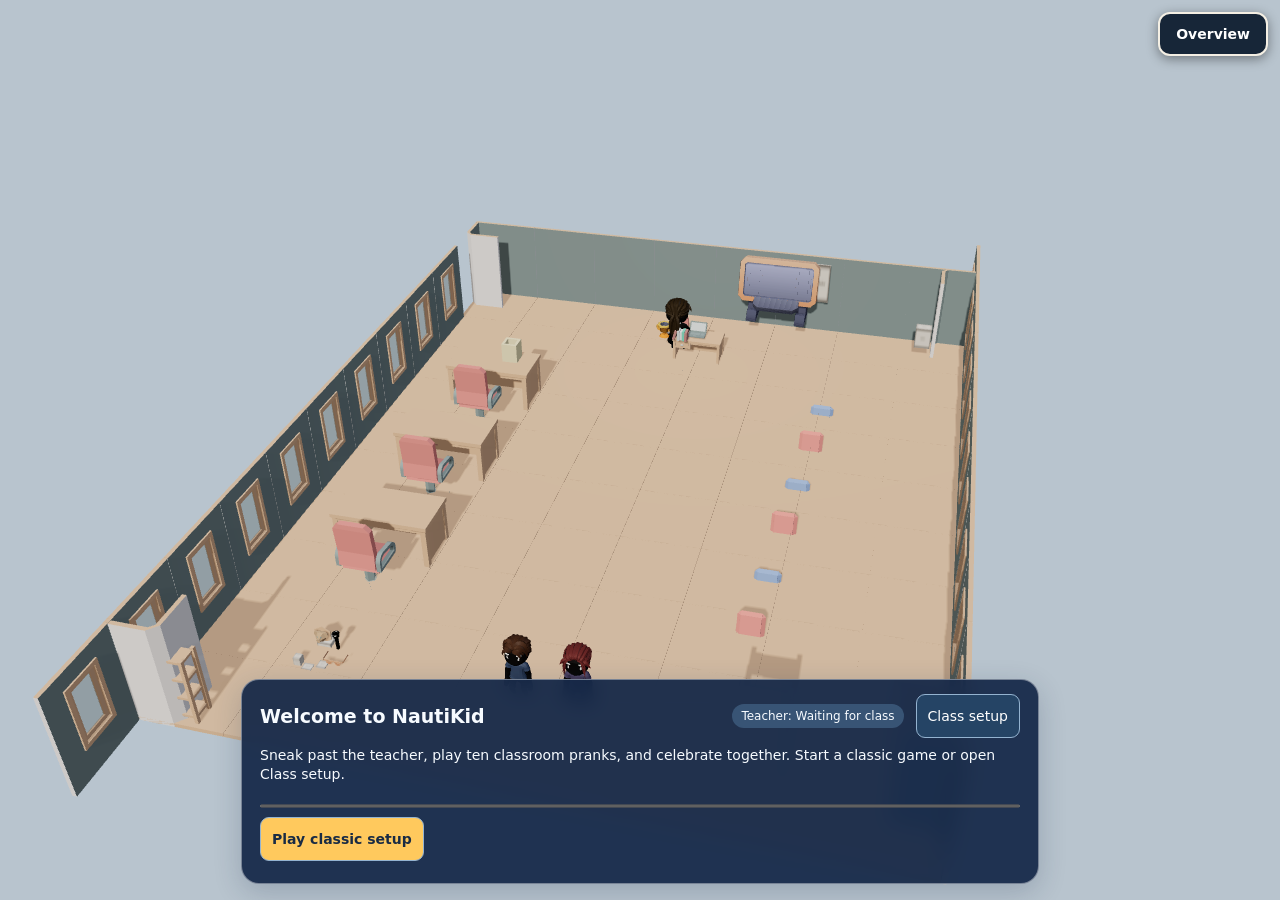
==== commit 3f8f2430: "Checkpoint effects verification and remaining browser acceptance work" ====
--- a/game-v2/index.html
+++ b/game-v2/index.html
@@ -4,7 +4,7 @@
   <meta charset="utf-8">
   <meta name="viewport" content="width=device-width, initial-scale=1">
   <title>NautiKid — Classroom Mischief</title>
-  <link rel="stylesheet" href="js/host-ui.css?v=20261030-focus1">
+  <link rel="stylesheet" href="js/host-ui.css?v=20261030-effects1">
   <style>
     html, body { margin: 0; height: 100%; background: #1c1a17; color: #f4efe4; }
     body.classroom-shell { display: flex; overflow: hidden; }
@@ -29,7 +29,7 @@
       #status { top:8px; bottom:auto; left:8px; max-width:65%; font:12px/1.3 system-ui; }
     }
   </style>
-  <link rel="stylesheet" href="js/player-controls.css?v=20261030-focus1">
+  <link rel="stylesheet" href="js/player-controls.css?v=20261030-effects1">
 </head>
 <body class="classroom-shell">
   <canvas id="view"></canvas>
@@ -40,9 +40,9 @@
   <script src="vendor/three/build/three.min.js"></script>
 
   <!-- Session frame + pacing edges (Dev 09) -->
-  <script src="js/session.js?v=20261030-focus1"></script>
-  <script src="js/edges.js?v=20261030-focus1"></script>
-  <script src="js/session-edges.js?v=20261030-focus1"></script>
+  <script src="js/session.js?v=20261030-effects1"></script>
+  <script src="js/edges.js?v=20261030-effects1"></script>
+  <script src="js/session-edges.js?v=20261030-effects1"></script>
 
   <!-- Beat / teacher / movement slices when present -->
   <script src="../game-slices/02-phase-a/module.js"></script>
@@ -53,22 +53,22 @@
   <script src="../game-slices/08-cues/module.js"></script>
   <script src="../game-slices/09-edges/module.js"></script>
 
-  <script src="js/phase-a.js?v=20261030-focus1"></script>
-  <script src="js/phase-a-ui.js?v=20261030-focus1"></script>
-  <script src="js/phase-b.js?v=20261030-focus1"></script>
-  <script src="js/phase-b-ui.js?v=20261030-focus1"></script>
-  <script src="js/movement.js?v=20261030-focus1"></script>
-  <script src="js/teacher.js?v=20261030-focus1"></script>
-  <script src="js/teacher-move-bind.js?v=20261030-focus1"></script>
-  <script src="js/space.js?v=20261030-focus1"></script>
-  <script src="js/props.js?v=20261030-focus1"></script>
-
-  <script src="js/camera-controls.js?v=20261030-focus1"></script>
-  <script src="js/scene.js?v=20261030-focus1"></script>
-  <script src="js/room.js?v=20261030-focus1"></script>
-  <script src="js/characters.js?v=20261030-focus1"></script>
-  <script src="js/host-ui.js?v=20261030-focus1"></script>
-  <script src="js/player-controls.js?v=20261030-focus1"></script>
+  <script src="js/phase-a.js?v=20261030-effects1"></script>
+  <script src="js/phase-a-ui.js?v=20261030-effects1"></script>
+  <script src="js/phase-b.js?v=20261030-effects1"></script>
+  <script src="js/phase-b-ui.js?v=20261030-effects1"></script>
+  <script src="js/movement.js?v=20261030-effects1"></script>
+  <script src="js/teacher.js?v=20261030-effects1"></script>
+  <script src="js/teacher-move-bind.js?v=20261030-effects1"></script>
+  <script src="js/space.js?v=20261030-effects1"></script>
+  <script src="js/props.js?v=20261030-effects1"></script>
+
+  <script src="js/camera-controls.js?v=20261030-effects1"></script>
+  <script src="js/scene.js?v=20261030-effects1"></script>
+  <script src="js/room.js?v=20261030-effects1"></script>
+  <script src="js/characters.js?v=20261030-effects1"></script>
+  <script src="js/host-ui.js?v=20261030-effects1"></script>
+  <script src="js/player-controls.js?v=20261030-effects1"></script>
 
   <script>
     (function () {
